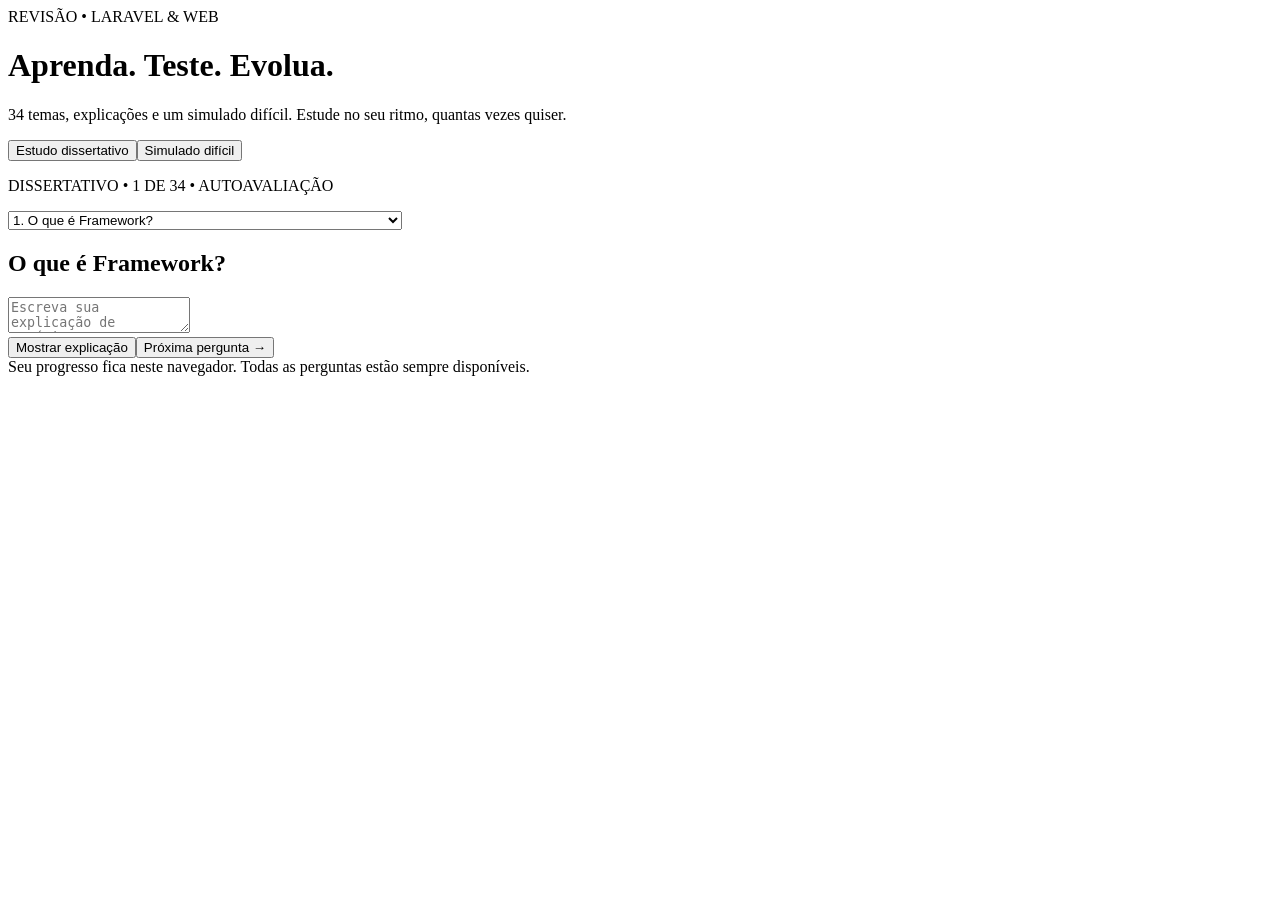
==== index.html @ 050a7670 "Publica questionário web: index.html" ====
<!doctype html><html lang="pt-BR"><meta charset="utf-8"><meta name="viewport" content="width=device-width,initial-scale=1"><title>Foco Laravel • Estudo e simulado</title><link rel="stylesheet" href="style.css"><body><header><span>REVISÃO • LARAVEL & WEB</span><h1>Aprenda. Teste. Evolua.</h1><p>34 temas, explicações e um simulado difícil. Estude no seu ritmo, quantas vezes quiser.</p></header><nav><button onclick="study()">Estudo dissertativo</button><button onclick="quiz()">Simulado difícil</button></nav><main id="app"></main><footer>Seu progresso fica neste navegador. Todas as perguntas estão sempre disponíveis.</footer><script src="data.js"></script><script src="app.js"></script></body></html>
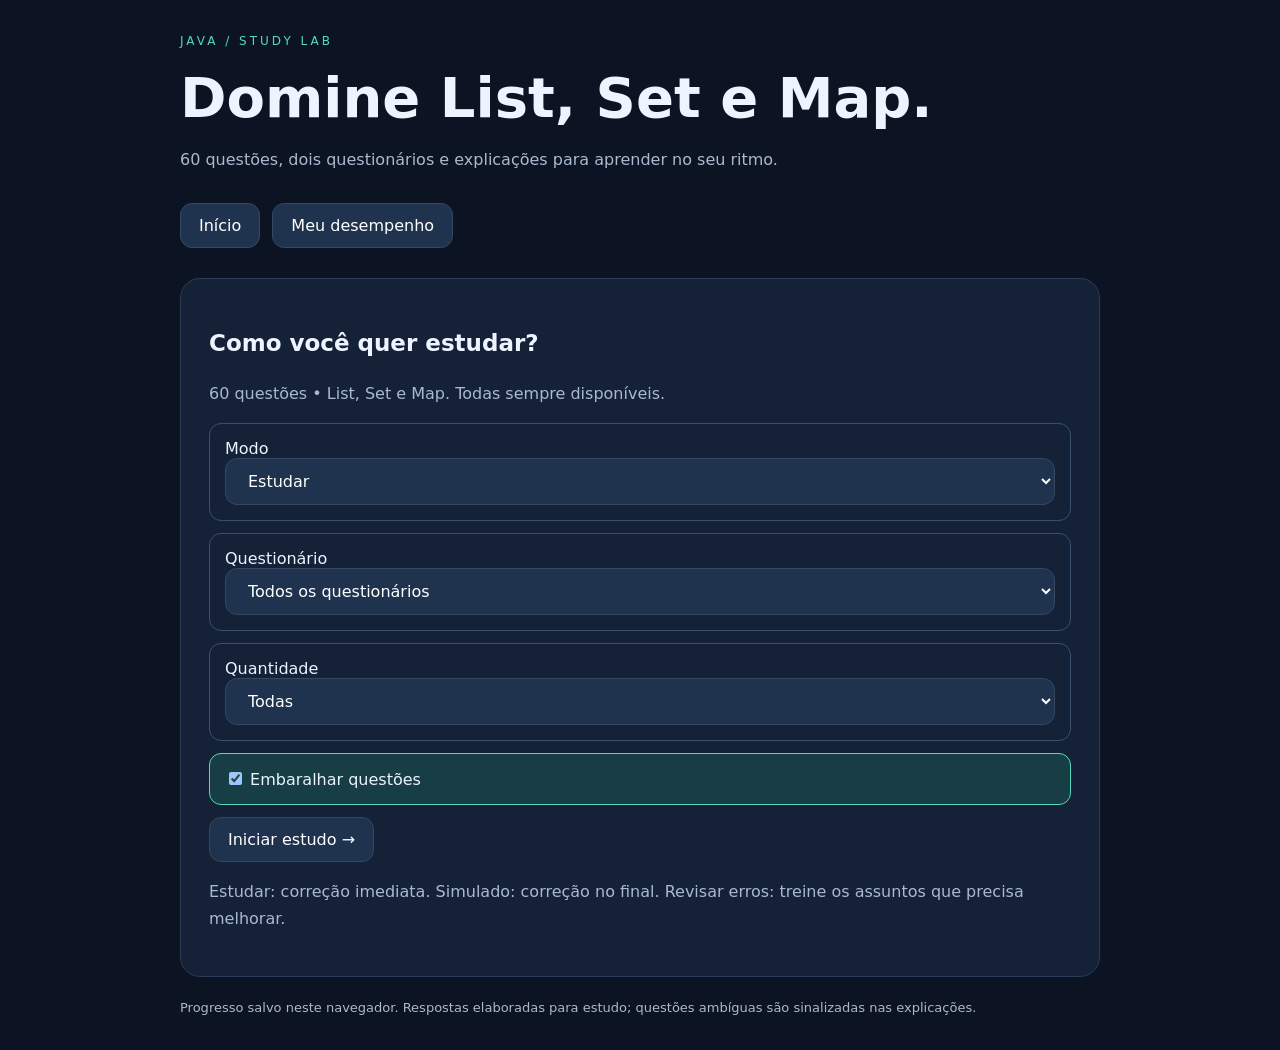
==== commit c317aaf0: "Publica questionário web: index.html" ====
--- a/index.html
+++ b/index.html
@@ -1 +1 @@
-<!doctype html><html lang="pt-BR"><meta charset="utf-8"><meta name="viewport" content="width=device-width,initial-scale=1"><title>Foco Laravel • Estudo e simulado</title><link rel="stylesheet" href="style.css"><body><header><span>REVISÃO • LARAVEL & WEB</span><h1>Aprenda. Teste. Evolua.</h1><p>34 temas, explicações e um simulado difícil. Estude no seu ritmo, quantas vezes quiser.</p></header><nav><button onclick="study()">Estudo dissertativo</button><button onclick="quiz()">Simulado difícil</button></nav><main id="app"></main><footer>Seu progresso fica neste navegador. Todas as perguntas estão sempre disponíveis.</footer><script src="data.js"></script><script src="app.js"></script></body></html>
+<!doctype html><html lang="pt-BR"><meta charset="utf-8"><meta name="viewport" content="width=device-width,initial-scale=1"><title>Estudo Java • List, Set e Map</title><link rel="stylesheet" href="style.css"><body><header><span>JAVA / STUDY LAB</span><h1>Domine List, Set e Map.</h1><p>60 questões, dois questionários e explicações para aprender no seu ritmo.</p></header><nav><button onclick="home()">Início</button><button onclick="stats()">Meu desempenho</button></nav><main id="app"></main><footer>Progresso salvo neste navegador. Respostas elaboradas para estudo; questões ambíguas são sinalizadas nas explicações.</footer><script src="data.js?v=java1"></script><script src="app.js?v=java1"></script></body></html>
--- a/style.css
+++ b/style.css
@@ -0,0 +1 @@
+:root{color-scheme:dark;font-family:system-ui,sans-serif;background:#0c1423;color:#edf3ff}*{box-sizing:border-box}body{max-width:960px;margin:auto;padding:30px 20px}header span{color:#55d9bb;font-size:12px;letter-spacing:3px}h1{font-size:clamp(32px,6vw,56px);margin:16px 0}p,footer{color:#aab9d0;line-height:1.7}nav{display:flex;gap:12px;margin:30px 0}button,select{font:inherit;border:1px solid #354761;border-radius:12px;padding:12px 18px;background:#20334e;color:#fff;cursor:pointer}button:hover{background:#315478}main{background:#142137;border:1px solid #2b3d56;border-radius:20px;padding:28px}h2{font-size:23px;line-height:1.5}textarea{width:100%;min-height:150px;background:#0c1729;color:white;border:1px solid #425774;border-radius:12px;padding:16px;font:inherit}pre{white-space:pre-wrap;font:inherit;line-height:1.8;background:#0d192a;padding:20px;border-radius:12px}label{display:block;padding:15px;border:1px solid #3b506c;border-radius:12px;margin:12px 0;cursor:pointer}label:has(input:checked){border-color:#55d9bb;background:#183e45}select{width:100%}.actions{display:flex;flex-wrap:wrap;gap:10px;margin-top:20px}.muted{color:#9eb0cb;font-size:14px}footer{font-size:13px;margin-top:20px}details{border-top:1px solid #354761;padding:16px 0}summary{cursor:pointer}button:focus-visible{outline:3px solid #55d9bb}
